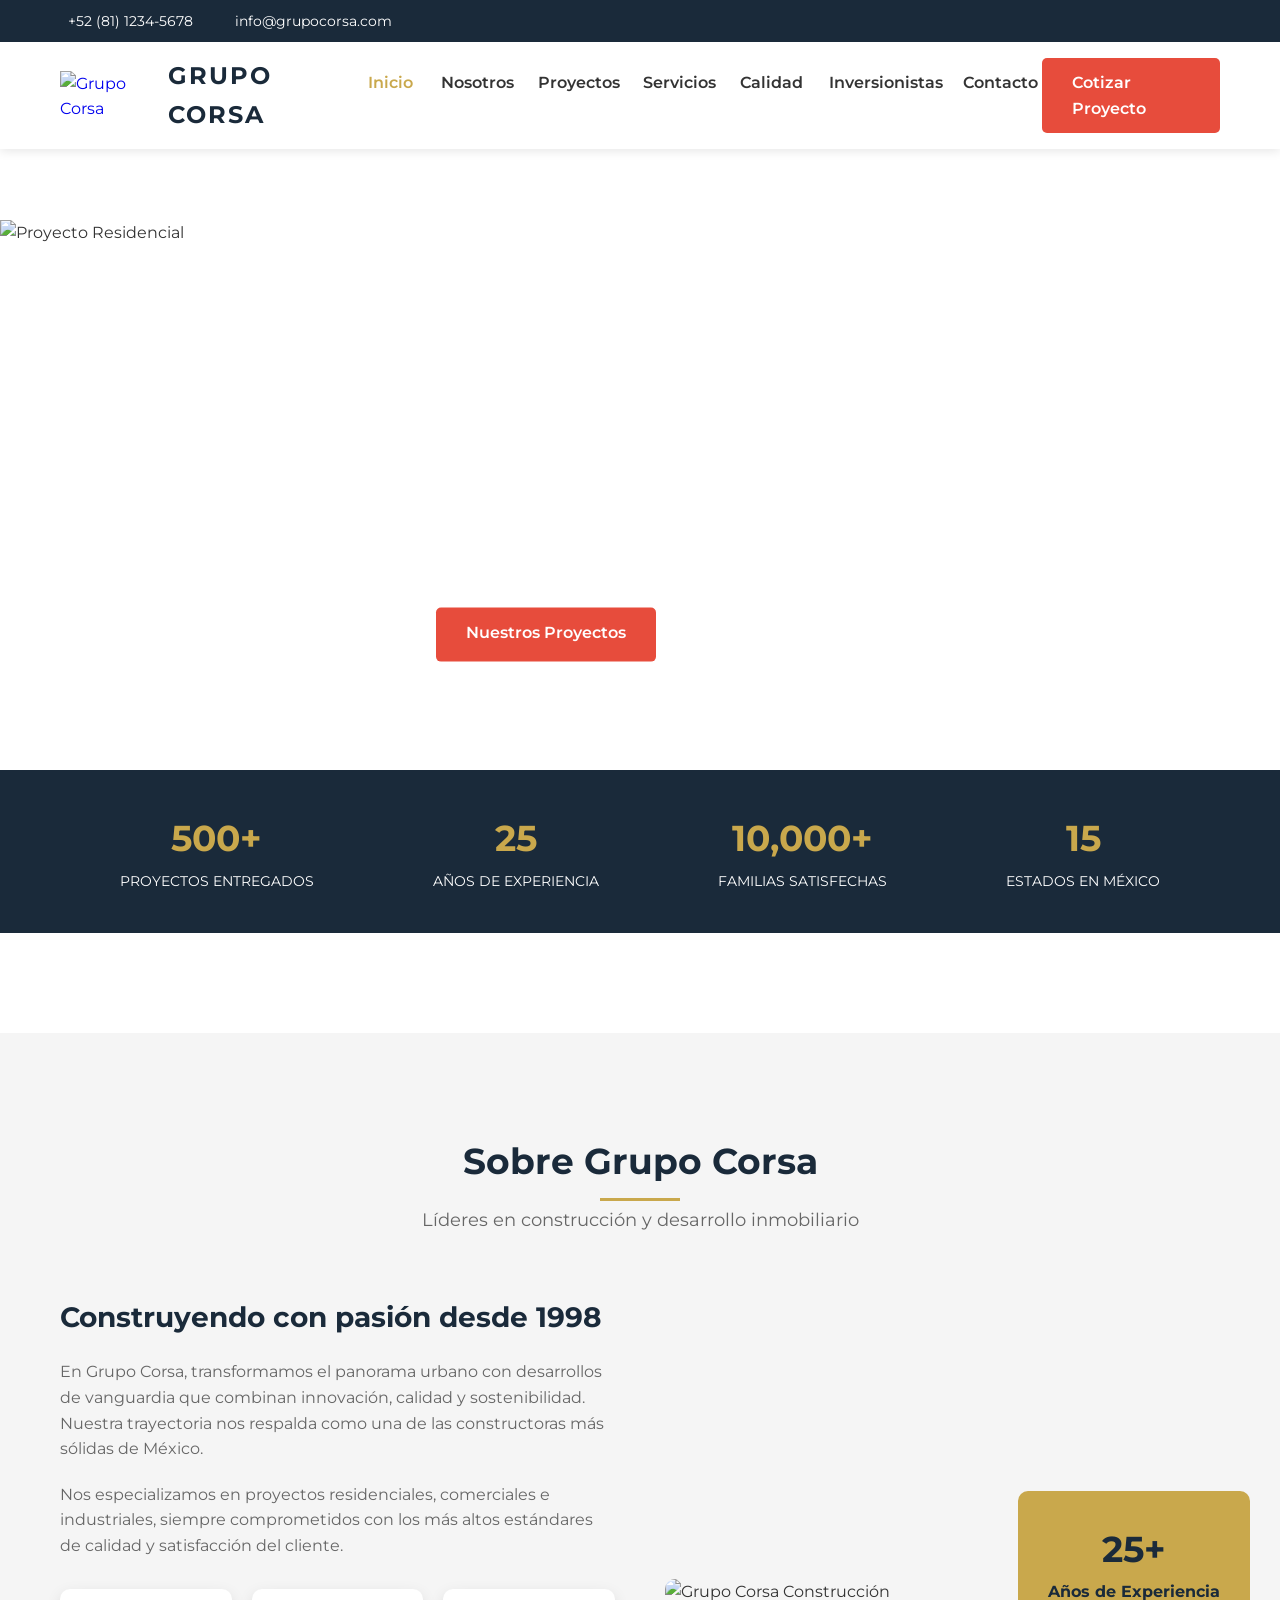
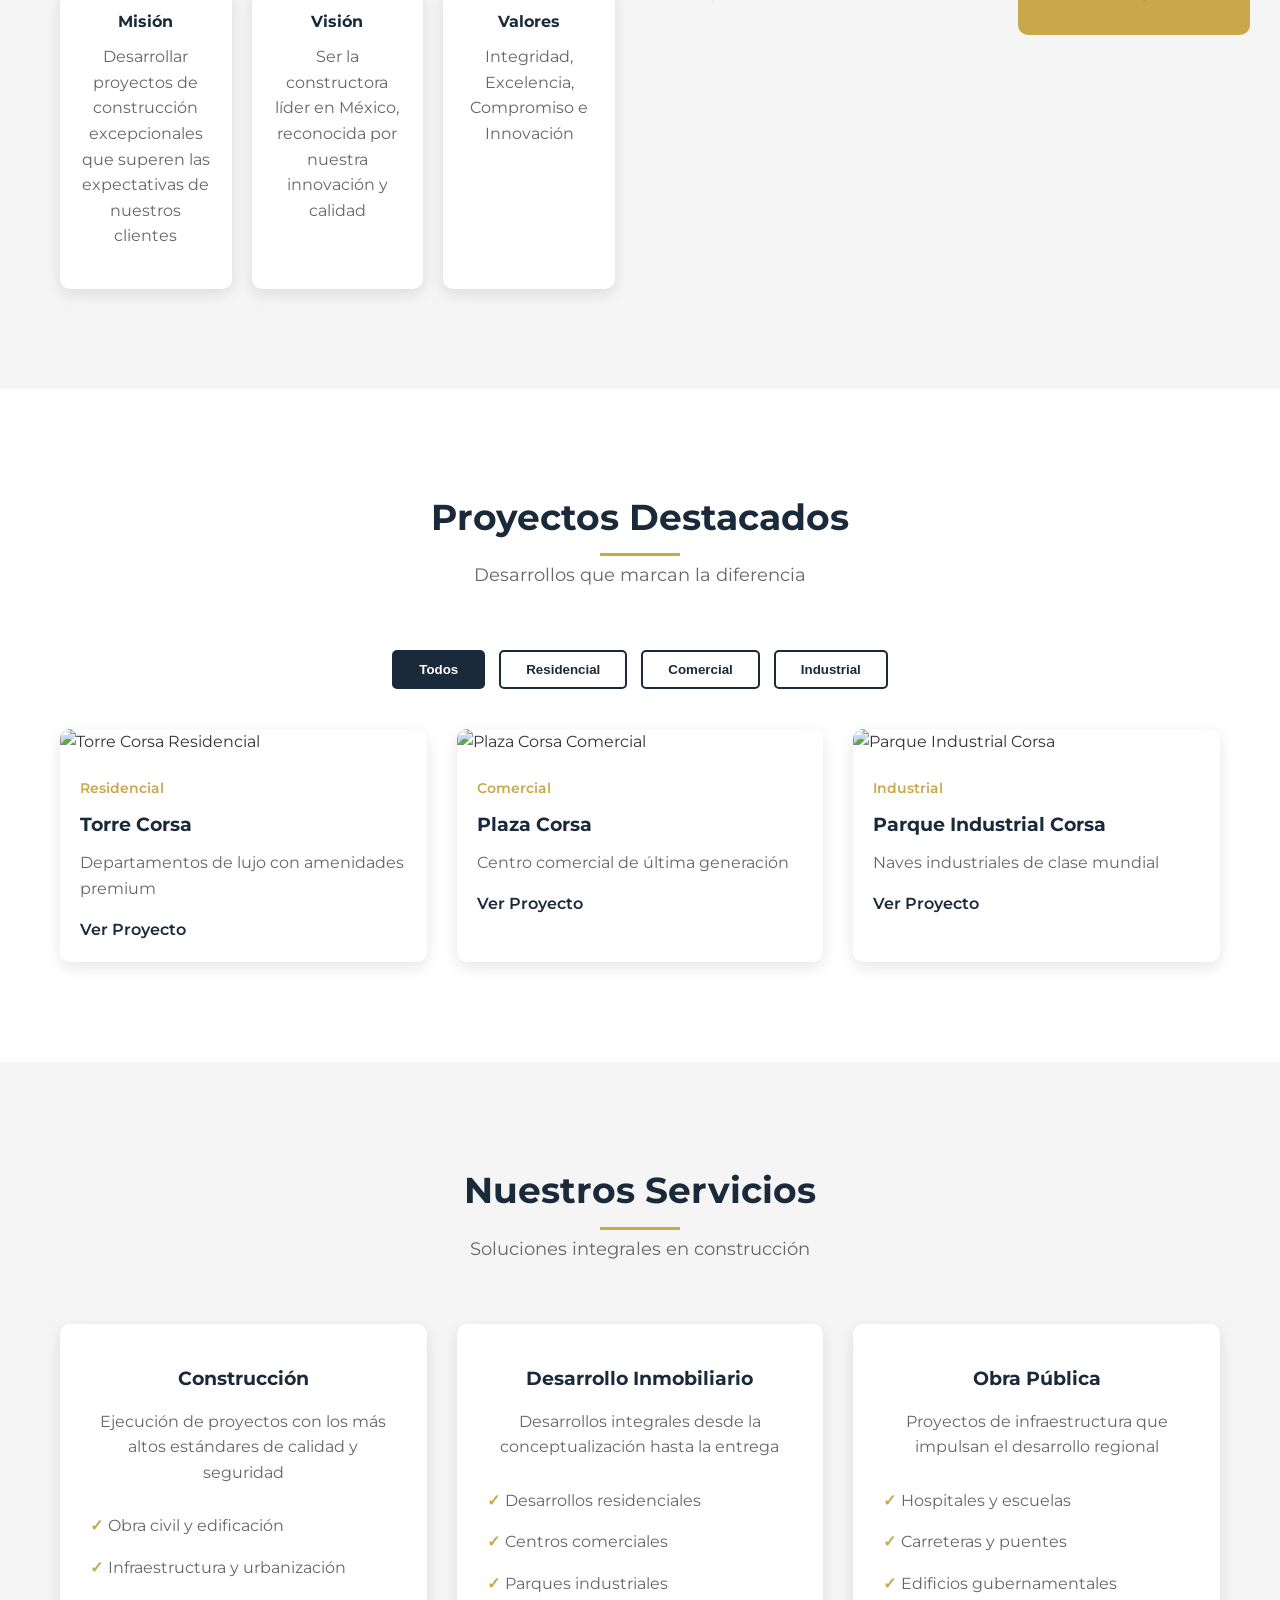
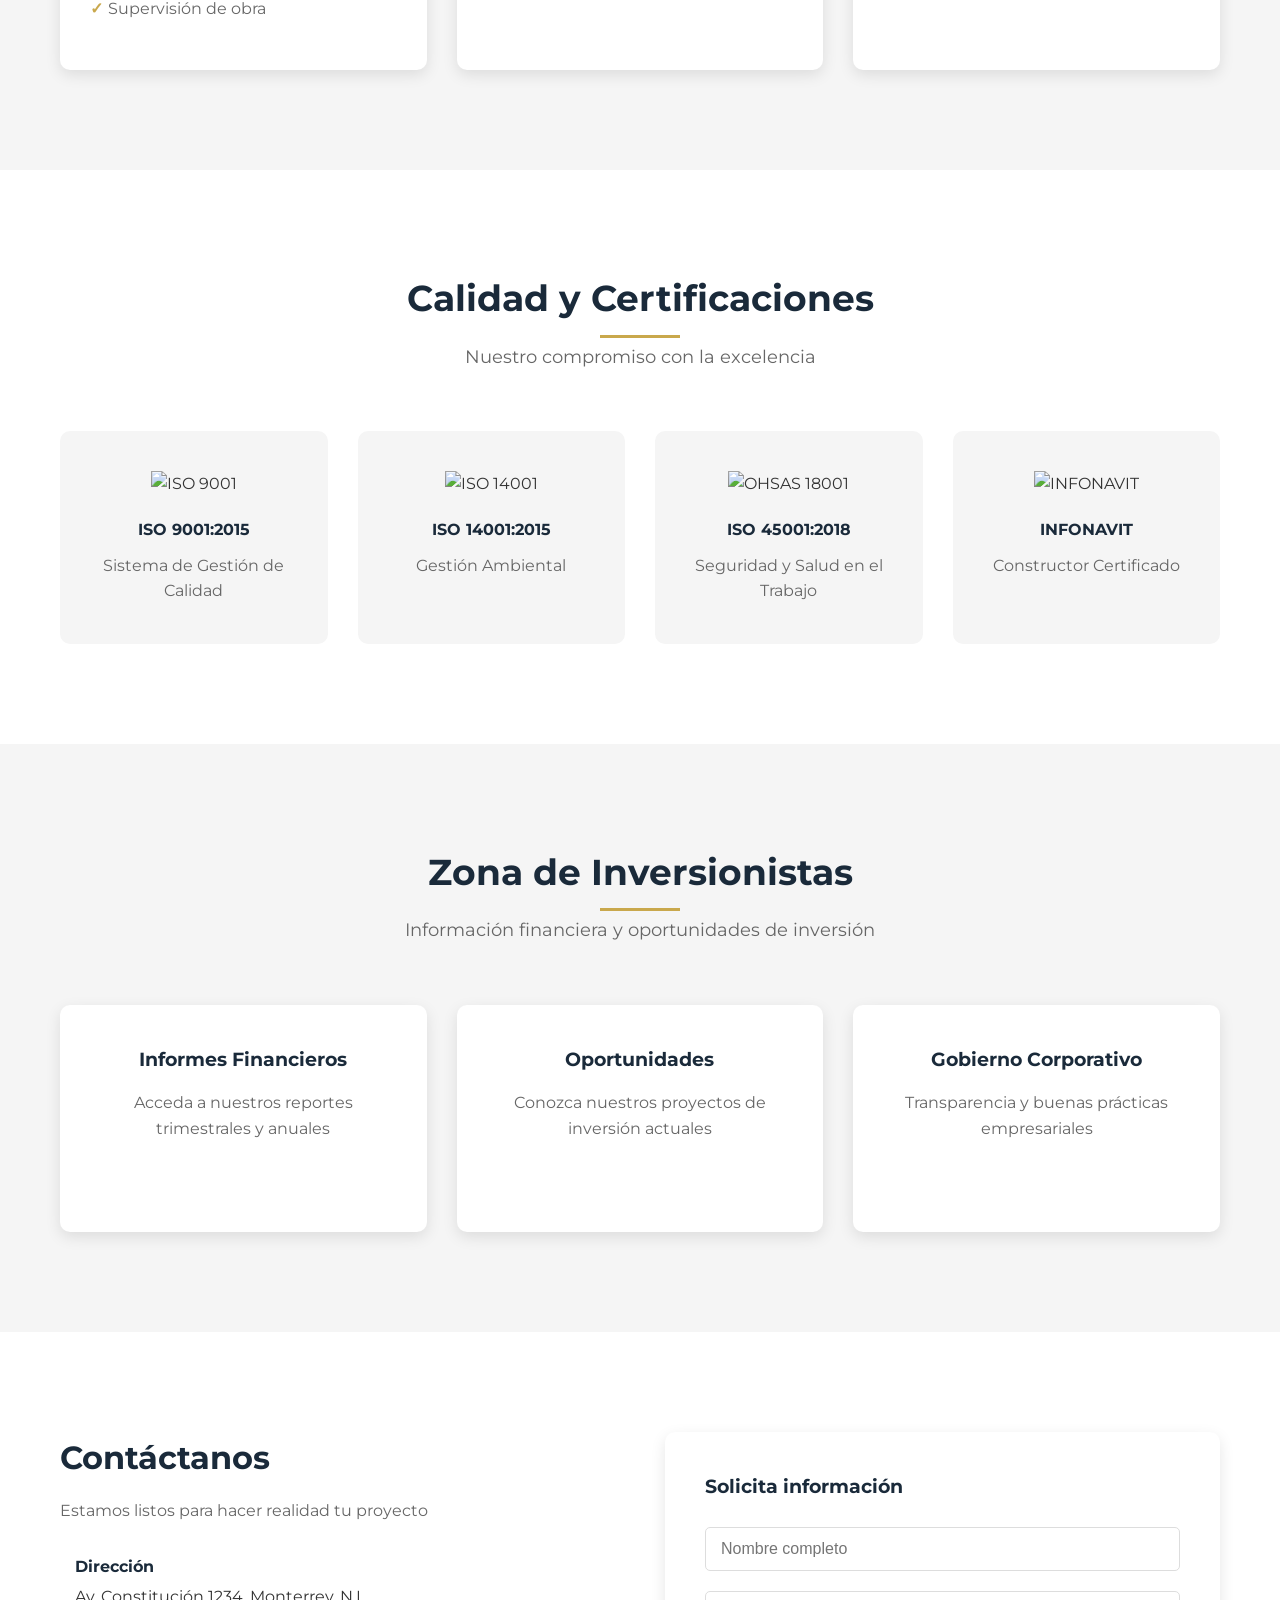
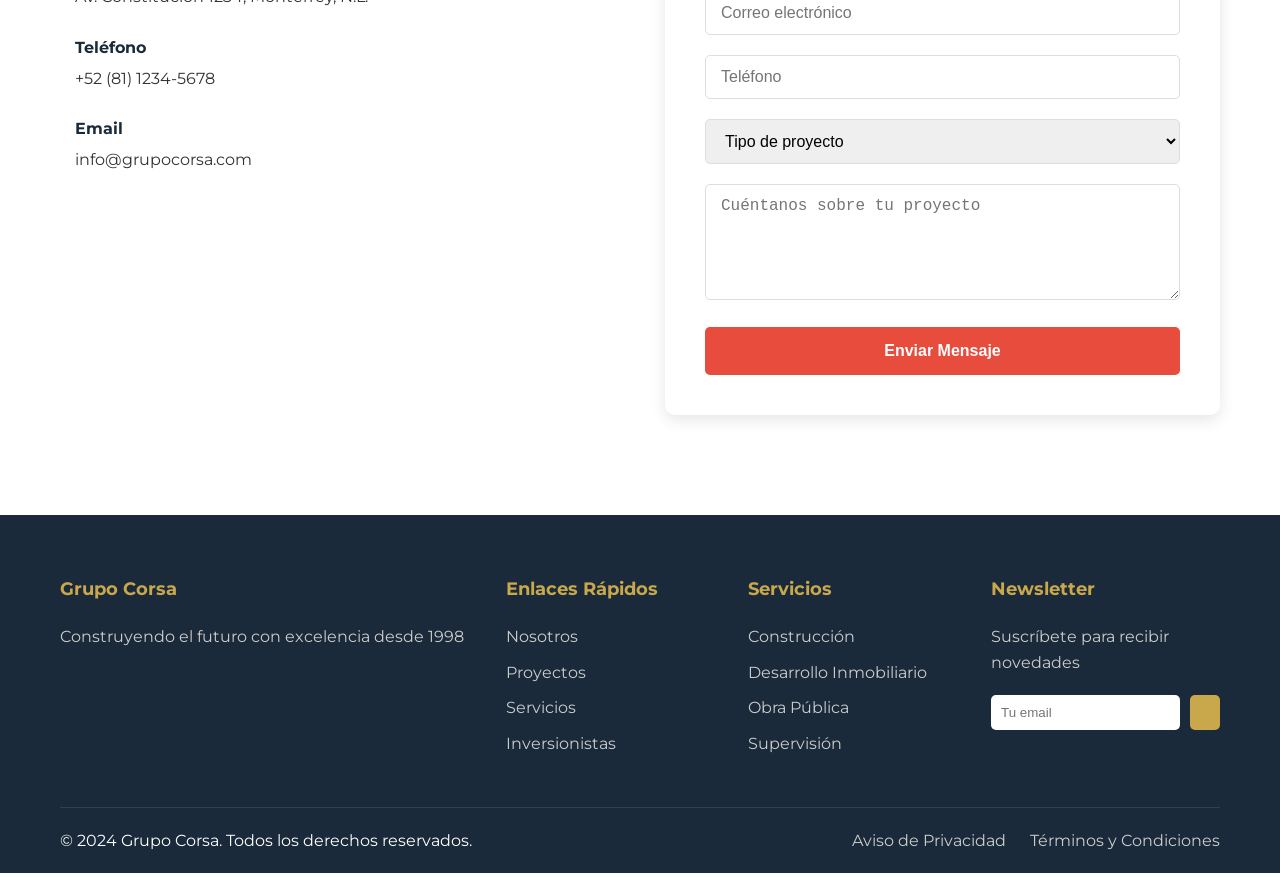
==== corsa/index.html @ ece201f6 "Update index.html" ====
<!DOCTYPE html>
<html lang="es">
<head>
    <meta charset="UTF-8">
    <meta name="viewport" content="width=device-width, initial-scale=1.0">
    <meta name="description" content="Grupo Corsa - Empresa constructora líder en México con más de 25 años de experiencia en desarrollos residenciales, comerciales e industriales">
    <title>Grupo Corsa | Constructora Líder en México</title>
    <link rel="stylesheet" href="style.css">
    <link rel="preconnect" href="https://fonts.googleapis.com">
    <link href="https://fonts.googleapis.com/css2?family=Montserrat:wght@300;400;600;700&display=swap" rel="stylesheet">
    <script src="https://kit.fontawesome.com/a076d05399.js" crossorigin="anonymous"></script>
</head>
<body>
    <!-- Header -->
    <header class="header">
        <div class="top-bar">
            <div class="container">
                <div class="contact-info">
                    <span><i class="fas fa-phone"></i> +52 (81) 1234-5678</span>
                    <span><i class="fas fa-envelope"></i> info@grupocorsa.com</span>
                </div>
                <div class="social-links">
                    <a href="#"><i class="fab fa-facebook"></i></a>
                    <a href="#"><i class="fab fa-linkedin"></i></a>
                    <a href="#"><i class="fab fa-instagram"></i></a>
                </div>
            </div>
        </div>
        <nav class="navbar">
            <div class="container">
                <a href="/" class="logo">
                    <img src="logo-grupo-corsa.svg" alt="Grupo Corsa">
                    <span class="logo-text">GRUPO CORSA</span>
                </a>
                <ul class="nav-menu">
                    <li><a href="#inicio" class="active">Inicio</a></li>
                    <li><a href="#nosotros">Nosotros</a></li>
                    <li><a href="#proyectos">Proyectos</a></li>
                    <li><a href="#servicios">Servicios</a></li>
                    <li><a href="#calidad">Calidad</a></li>
                    <li><a href="#inversionistas">Inversionistas</a></li>
                    <li><a href="#contacto">Contacto</a></li>
                </ul>
                <a href="#cotizar" class="btn-primary">Cotizar Proyecto</a>
            </div>
        </nav>
    </header>

    <!-- Hero Section -->
    <section id="inicio" class="hero">
        <div class="hero-slider">
            <div class="slide active">
                <img src="images/hero-1.jpg" alt="Proyecto Residencial">
                <div class="hero-content container">
                    <h1>Construyendo el Futuro<br>con Excelencia</h1>
                    <p>Más de 25 años desarrollando proyectos que transforman ciudades</p>
                    <div class="hero-buttons">
                        <a href="#proyectos" class="btn-primary">Nuestros Proyectos</a>
                        <a href="#contacto" class="btn-secondary">Contáctanos</a>
                    </div>
                </div>
            </div>
        </div>
        <div class="hero-stats">
            <div class="container">
                <div class="stat-item">
                    <span class="stat-number">500+</span>
                    <span class="stat-label">Proyectos Entregados</span>
                </div>
                <div class="stat-item">
                    <span class="stat-number">25</span>
                    <span class="stat-label">Años de Experiencia</span>
                </div>
                <div class="stat-item">
                    <span class="stat-number">10,000+</span>
                    <span class="stat-label">Familias Satisfechas</span>
                </div>
                <div class="stat-item">
                    <span class="stat-number">15</span>
                    <span class="stat-label">Estados en México</span>
                </div>
            </div>
        </div>
    </section>

    <!-- Sobre Nosotros -->
    <section id="nosotros" class="about-us">
        <div class="container">
            <div class="section-header">
                <h2 class="section-title">Sobre Grupo Corsa</h2>
                <p class="section-subtitle">Líderes en construcción y desarrollo inmobiliario</p>
            </div>
            <div class="about-grid">
                <div class="about-content">
                    <h3>Construyendo con pasión desde 1998</h3>
                    <p>En Grupo Corsa, transformamos el panorama urbano con desarrollos de vanguardia que combinan innovación, calidad y sostenibilidad. Nuestra trayectoria nos respalda como una de las constructoras más sólidas de México.</p>
                    <p>Nos especializamos en proyectos residenciales, comerciales e industriales, siempre comprometidos con los más altos estándares de calidad y satisfacción del cliente.</p>
                    <div class="values-grid">
                        <div class="value-item">
                            <i class="fas fa-medal"></i>
                            <h4>Misión</h4>
                            <p>Desarrollar proyectos de construcción excepcionales que superen las expectativas de nuestros clientes</p>
                        </div>
                        <div class="value-item">
                            <i class="fas fa-eye"></i>
                            <h4>Visión</h4>
                            <p>Ser la constructora líder en México, reconocida por nuestra innovación y calidad</p>
                        </div>
                        <div class="value-item">
                            <i class="fas fa-heart"></i>
                            <h4>Valores</h4>
                            <p>Integridad, Excelencia, Compromiso e Innovación</p>
                        </div>
                    </div>
                </div>
                <div class="about-image">
                    <img src="images/about-corsa.jpg" alt="Grupo Corsa Construcción">
                    <div class="experience-badge">
                        <span>25+</span>
                        <span>Años de Experiencia</span>
                    </div>
                </div>
            </div>
        </div>
    </section>

    <!-- Proyectos Destacados -->
    <section id="proyectos" class="projects">
        <div class="container">
            <div class="section-header">
                <h2 class="section-title">Proyectos Destacados</h2>
                <p class="section-subtitle">Desarrollos que marcan la diferencia</p>
            </div>
            <div class="filter-buttons">
                <button class="filter-btn active" data-filter="all">Todos</button>
                <button class="filter-btn" data-filter="residencial">Residencial</button>
                <button class="filter-btn" data-filter="comercial">Comercial</button>
                <button class="filter-btn" data-filter="industrial">Industrial</button>
            </div>
            <div class="projects-grid">
                <div class="project-card" data-category="residencial">
                    <img src="images/project-1.jpg" alt="Torre Corsa Residencial">
                    <div class="project-info">
                        <span class="project-category">Residencial</span>
                        <h3>Torre Corsa</h3>
                        <p>Departamentos de lujo con amenidades premium</p>
                        <a href="#" class="btn-details">Ver Proyecto <i class="fas fa-arrow-right"></i></a>
                    </div>
                </div>
                <div class="project-card" data-category="comercial">
                    <img src="images/project-2.jpg" alt="Plaza Corsa Comercial">
                    <div class="project-info">
                        <span class="project-category">Comercial</span>
                        <h3>Plaza Corsa</h3>
                        <p>Centro comercial de última generación</p>
                        <a href="#" class="btn-details">Ver Proyecto <i class="fas fa-arrow-right"></i></a>
                    </div>
                </div>
                <div class="project-card" data-category="industrial">
                    <img src="images/project-3.jpg" alt="Parque Industrial Corsa">
                    <div class="project-info">
                        <span class="project-category">Industrial</span>
                        <h3>Parque Industrial Corsa</h3>
                        <p>Naves industriales de clase mundial</p>
                        <a href="#" class="btn-details">Ver Proyecto <i class="fas fa-arrow-right"></i></a>
                    </div>
                </div>
            </div>
        </div>
    </section>

    <!-- Servicios -->
    <section id="servicios" class="services">
        <div class="container">
            <div class="section-header">
                <h2 class="section-title">Nuestros Servicios</h2>
                <p class="section-subtitle">Soluciones integrales en construcción</p>
            </div>
            <div class="services-grid">
                <div class="service-card">
                    <i class="fas fa-building"></i>
                    <h3>Construcción</h3>
                    <p>Ejecución de proyectos con los más altos estándares de calidad y seguridad</p>
                    <ul>
                        <li>Obra civil y edificación</li>
                        <li>Infraestructura y urbanización</li>
                        <li>Supervisión de obra</li>
                    </ul>
                </div>
                <div class="service-card">
                    <i class="fas fa-home"></i>
                    <h3>Desarrollo Inmobiliario</h3>
                    <p>Desarrollos integrales desde la conceptualización hasta la entrega</p>
                    <ul>
                        <li>Desarrollos residenciales</li>
                        <li>Centros comerciales</li>
                        <li>Parques industriales</li>
                    </ul>
                </div>
                <div class="service-card">
                    <i class="fas fa-hard-hat"></i>
                    <h3>Obra Pública</h3>
                    <p>Proyectos de infraestructura que impulsan el desarrollo regional</p>
                    <ul>
                        <li>Hospitales y escuelas</li>
                        <li>Carreteras y puentes</li>
                        <li>Edificios gubernamentales</li>
                    </ul>
                </div>
            </div>
        </div>
    </section>

    <!-- Certificaciones -->
    <section id="calidad" class="quality">
        <div class="container">
            <div class="section-header">
                <h2 class="section-title">Calidad y Certificaciones</h2>
                <p class="section-subtitle">Nuestro compromiso con la excelencia</p>
            </div>
            <div class="certifications-grid">
                <div class="cert-item">
                    <img src="images/iso-9001.png" alt="ISO 9001">
                    <h4>ISO 9001:2015</h4>
                    <p>Sistema de Gestión de Calidad</p>
                </div>
                <div class="cert-item">
                    <img src="images/iso-14001.png" alt="ISO 14001">
                    <h4>ISO 14001:2015</h4>
                    <p>Gestión Ambiental</p>
                </div>
                <div class="cert-item">
                    <img src="images/ohsas.png" alt="OHSAS 18001">
                    <h4>ISO 45001:2018</h4>
                    <p>Seguridad y Salud en el Trabajo</p>
                </div>
                <div class="cert-item">
                    <img src="images/infonavit.png" alt="INFONAVIT">
                    <h4>INFONAVIT</h4>
                    <p>Constructor Certificado</p>
                </div>
            </div>
        </div>
    </section>

    <!-- Inversionistas -->
    <section id="inversionistas" class="investors">
        <div class="container">
            <div class="section-header">
                <h2 class="section-title">Zona de Inversionistas</h2>
                <p class="section-subtitle">Información financiera y oportunidades de inversión</p>
            </div>
            <div class="investors-grid">
                <div class="investor-card">
                    <i class="fas fa-chart-line"></i>
                    <h3>Informes Financieros</h3>
                    <p>Acceda a nuestros reportes trimestrales y anuales</p>
                    <a href="#" class="btn-secondary">Ver Informes</a>
                </div>
                <div class="investor-card">
                    <i class="fas fa-handshake"></i>
                    <h3>Oportunidades</h3>
                    <p>Conozca nuestros proyectos de inversión actuales</p>
                    <a href="#" class="btn-secondary">Explorar</a>
                </div>
                <div class="investor-card">
                    <i class="fas fa-file-pdf"></i>
                    <h3>Gobierno Corporativo</h3>
                    <p>Transparencia y buenas prácticas empresariales</p>
                    <a href="#" class="btn-secondary">Documentos</a>
                </div>
            </div>
        </div>
    </section>

    <!-- Contacto -->
    <section id="contacto" class="contact">
        <div class="container">
            <div class="contact-grid">
                <div class="contact-info">
                    <h2>Contáctanos</h2>
                    <p>Estamos listos para hacer realidad tu proyecto</p>
                    <div class="info-item">
                        <i class="fas fa-map-marker-alt"></i>
                        <div>
                            <h4>Dirección</h4>
                            <p>Av. Constitución 1234, Monterrey, N.L.</p>
                        </div>
                    </div>
                    <div class="info-item">
                        <i class="fas fa-phone"></i>
                        <div>
                            <h4>Teléfono</h4>
                            <p>+52 (81) 1234-5678</p>
                        </div>
                    </div>
                    <div class="info-item">
                        <i class="fas fa-envelope"></i>
                        <div>
                            <h4>Email</h4>
                            <p>info@grupocorsa.com</p>
                        </div>
                    </div>
                </div>
                <form class="contact-form">
                    <h3>Solicita información</h3>
                    <div class="form-group">
                        <input type="text" placeholder="Nombre completo" required>
                    </div>
                    <div class="form-group">
                        <input type="email" placeholder="Correo electrónico" required>
                    </div>
                    <div class="form-group">
                        <input type="tel" placeholder="Teléfono">
                    </div>
                    <div class="form-group">
                        <select>
                            <option value="">Tipo de proyecto</option>
                            <option value="residencial">Residencial</option>
                            <option value="comercial">Comercial</option>
                            <option value="industrial">Industrial</option>
                            <option value="otro">Otro</option>
                        </select>
                    </div>
                    <div class="form-group">
                        <textarea placeholder="Cuéntanos sobre tu proyecto" rows="5"></textarea>
                    </div>
                    <button type="submit" class="btn-primary">Enviar Mensaje</button>
                </form>
            </div>
        </div>
    </section>

    <!-- Footer -->
    <footer class="footer">
        <div class="container">
            <div class="footer-grid">
                <div class="footer-col">
                    <h4>Grupo Corsa</h4>
                    <p>Construyendo el futuro con excelencia desde 1998</p>
                    <div class="social-links">
                        <a href="#"><i class="fab fa-facebook"></i></a>
                        <a href="#"><i class="fab fa-linkedin"></i></a>
                        <a href="#"><i class="fab fa-instagram"></i></a>
                        <a href="#"><i class="fab fa-youtube"></i></a>
                    </div>
                </div>
                <div class="footer-col">
                    <h4>Enlaces Rápidos</h4>
                    <ul>
                        <li><a href="#nosotros">Nosotros</a></li>
                        <li><a href="#proyectos">Proyectos</a></li>
                        <li><a href="#servicios">Servicios</a></li>
                        <li><a href="#inversionistas">Inversionistas</a></li>
                    </ul>
                </div>
                <div class="footer-col">
                    <h4>Servicios</h4>
                    <ul>
                        <li><a href="#">Construcción</a></li>
                        <li><a href="#">Desarrollo Inmobiliario</a></li>
                        <li><a href="#">Obra Pública</a></li>
                        <li><a href="#">Supervisión</a></li>
                    </ul>
                </div>
                <div class="footer-col">
                    <h4>Newsletter</h4>
                    <p>Suscríbete para recibir novedades</p>
                    <form class="newsletter-form">
                        <input type="email" placeholder="Tu email">
                        <button type="submit"><i class="fas fa-paper-plane"></i></button>
                    </form>
                </div>
            </div>
            <div class="footer-bottom">
                <p>&copy; 2024 Grupo Corsa. Todos los derechos reservados.</p>
                <div class="footer-links">
                    <a href="#">Aviso de Privacidad</a>
                    <a href="#">Términos y Condiciones</a>
                </div>
            </div>
        </div>
    </footer>

    <script src="script.js"></script>
</body>
</html>
---- corsa/style.css ----
/* ===========================================
   GRUPO CORSA - ESTILOS PRINCIPALES
   =========================================== */

:root {
    --primary-color: #1a2a3a;      /* Azul oscuro corporativo */
    --secondary-color: #c9a84c;    /* Dorado elegante */
    --accent-color: #e74c3c;       /* Rojo para CTAs */
    --text-color: #333333;
    --light-gray: #f5f5f5;
    --white: #ffffff;
    --dark-overlay: rgba(26, 42, 58, 0.8);
}

* {
    margin: 0;
    padding: 0;
    box-sizing: border-box;
}

body {
    font-family: 'Montserrat', sans-serif;
    line-height: 1.6;
    color: var(--text-color);
}

.container {
    max-width: 1200px;
    margin: 0 auto;
    padding: 0 20px;
}

/* ===========================================
   HEADER
   =========================================== */

.header {
    background: var(--white);
    box-shadow: 0 2px 10px rgba(0,0,0,0.1);
    position: fixed;
    width: 100%;
    top: 0;
    z-index: 1000;
}

.top-bar {
    background: var(--primary-color);
    color: var(--white);
    padding: 10px 0;
    font-size: 14px;
}

.top-bar .container {
    display: flex;
    justify-content: space-between;
    align-items: center;
}

.contact-info span {
    margin-right: 30px;
}

.contact-info i {
    margin-right: 8px;
    color: var(--secondary-color);
}

.social-links a {
    color: var(--white);
    margin-left: 15px;
    transition: color 0.3s;
}

.social-links a:hover {
    color: var(--secondary-color);
}

.navbar {
    padding: 15px 0;
}

.navbar .container {
    display: flex;
    justify-content: space-between;
    align-items: center;
}

.logo {
    display: flex;
    align-items: center;
    text-decoration: none;
}

.logo img {
    height: 50px;
    margin-right: 10px;
}

.logo-text {
    font-size: 24px;
    font-weight: 700;
    color: var(--primary-color);
    letter-spacing: 2px;
}

.nav-menu {
    display: flex;
    list-style: none;
}

.nav-menu li a {
    text-decoration: none;
    color: var(--text-color);
    padding: 10px 20px;
    font-weight: 600;
    transition: color 0.3s;
    position: relative;
}

.nav-menu li a:hover,
.nav-menu li a.active {
    color: var(--secondary-color);
}

.nav-menu li a::after {
    content: '';
    position: absolute;
    bottom: 0;
    left: 20px;
    width: 0;
    height: 2px;
    background: var(--secondary-color);
    transition: width 0.3s;
}

.nav-menu li a:hover::after {
    width: calc(100% - 40px);
}

.btn-primary {
    background: var(--accent-color);
    color: var(--white);
    padding: 12px 30px;
    text-decoration: none;
    border-radius: 5px;
    font-weight: 600;
    transition: background 0.3s;
    display: inline-block;
}

.btn-primary:hover {
    background: #c0392b;
}

/* ===========================================
   HERO SECTION
   =========================================== */

.hero {
    margin-top: 120px;
    position: relative;
}

.hero-slider {
    height: 600px;
    position: relative;
    overflow: hidden;
}

.hero-slider .slide {
    position: absolute;
    top: 0;
    left: 0;
    width: 100%;
    height: 100%;
    opacity: 0;
    transition: opacity 1s;
}

.hero-slider .slide.active {
    opacity: 1;
}

.hero-slider .slide img {
    width: 100%;
    height: 100%;
    object-fit: cover;
}

.hero-content {
    position: absolute;
    top: 50%;
    left: 50%;
    transform: translate(-50%, -50%);
    text-align: center;
    color: var(--white);
    z-index: 10;
}

.hero-content h1 {
    font-size: 48px;
    font-weight: 700;
    margin-bottom: 20px;
    line-height: 1.2;
}

.hero-content p {
    font-size: 20px;
    margin-bottom: 30px;
}

.hero-buttons {
    display: flex;
    gap: 20px;
    justify-content: center;
}

.btn-secondary {
    background: transparent;
    color: var(--white);
    padding: 12px 30px;
    text-decoration: none;
    border: 2px solid var(--white);
    border-radius: 5px;
    font-weight: 600;
    transition: all 0.3s;
}

.btn-secondary:hover {
    background: var(--white);
    color: var(--primary-color);
}

.hero-stats {
    background: var(--primary-color);
    padding: 40px 0;
    position: relative;
    margin-top: -50px;
    z-index: 10;
}

.hero-stats .container {
    display: flex;
    justify-content: space-around;
    align-items: center;
}

.stat-item {
    text-align: center;
    color: var(--white);
}

.stat-number {
    display: block;
    font-size: 36px;
    font-weight: 700;
    color: var(--secondary-color);
}

.stat-label {
    font-size: 14px;
    text-transform: uppercase;
}

/* ===========================================
   SECCIONES GENERALES
   =========================================== */

section {
    padding: 100px 0;
}

.section-header {
    text-align: center;
    margin-bottom: 60px;
}

.section-title {
    font-size: 36px;
    font-weight: 700;
    color: var(--primary-color);
    margin-bottom: 15px;
    position: relative;
    display: inline-block;
}

.section-title::after {
    content: '';
    position: absolute;
    bottom: -10px;
    left: 50%;
    transform: translateX(-50%);
    width: 80px;
    height: 3px;
    background: var(--secondary-color);
}

.section-subtitle {
    font-size: 18px;
    color: #666;
}

/* ===========================================
   ABOUT US
   =========================================== */

.about-us {
    background: var(--light-gray);
}

.about-grid {
    display: grid;
    grid-template-columns: 1fr 1fr;
    gap: 50px;
    align-items: center;
}

.about-content h3 {
    font-size: 28px;
    margin-bottom: 20px;
    color: var(--primary-color);
}

.about-content p {
    margin-bottom: 20px;
    color: #666;
}

.values-grid {
    display: grid;
    grid-template-columns: repeat(3, 1fr);
    gap: 20px;
    margin-top: 30px;
}

.value-item {
    text-align: center;
    padding: 20px;
    background: var(--white);
    border-radius: 10px;
    box-shadow: 0 5px 15px rgba(0,0,0,0.1);
    transition: transform 0.3s;
}

.value-item:hover {
    transform: translateY(-10px);
}

.value-item i {
    font-size: 40px;
    color: var(--secondary-color);
    margin-bottom: 15px;
}

.value-item h4 {
    margin-bottom: 10px;
    color: var(--primary-color);
}

.about-image {
    position: relative;
}

.about-image img {
    width: 100%;
    border-radius: 10px;
}

.experience-badge {
    position: absolute;
    bottom: -30px;
    right: -30px;
    background: var(--secondary-color);
    color: var(--primary-color);
    padding: 30px;
    border-radius: 10px;
    text-align: center;
    font-weight: 700;
}

.experience-badge span:first-child {
    display: block;
    font-size: 36px;
}

/* ===========================================
   PROYECTOS
   =========================================== */

.filter-buttons {
    text-align: center;
    margin-bottom: 40px;
}

.filter-btn {
    background: transparent;
    border: 2px solid var(--primary-color);
    color: var(--primary-color);
    padding: 10px 25px;
    margin: 0 5px;
    cursor: pointer;
    border-radius: 5px;
    font-weight: 600;
    transition: all 0.3s;
}

.filter-btn.active,
.filter-btn:hover {
    background: var(--primary-color);
    color: var(--white);
}

.projects-grid {
    display: grid;
    grid-template-columns: repeat(3, 1fr);
    gap: 30px;
}

.project-card {
    position: relative;
    border-radius: 10px;
    overflow: hidden;
    box-shadow: 0 5px 15px rgba(0,0,0,0.1);
    transition: transform 0.3s;
}

.project-card:hover {
    transform: translateY(-10px);
}

.project-card img {
    width: 100%;
    height: 300px;
    object-fit: cover;
}

.project-info {
    padding: 20px;
    background: var(--white);
}

.project-category {
    color: var(--secondary-color);
    font-size: 14px;
    font-weight: 600;
}

.project-info h3 {
    margin: 10px 0;
    color: var(--primary-color);
}

.project-info p {
    color: #666;
    margin-bottom: 15px;
}

.btn-details {
    color: var(--primary-color);
    text-decoration: none;
    font-weight: 600;
    transition: color 0.3s;
}

.btn-details:hover {
    color: var(--secondary-color);
}

/* ===========================================
   SERVICIOS
   =========================================== */

.services {
    background: var(--light-gray);
}

.services-grid {
    display: grid;
    grid-template-columns: repeat(3, 1fr);
    gap: 30px;
}

.service-card {
    background: var(--white);
    padding: 40px 30px;
    border-radius: 10px;
    text-align: center;
    box-shadow: 0 5px 15px rgba(0,0,0,0.1);
    transition: transform 0.3s;
}

.service-card:hover {
    transform: translateY(-10px);
}

.service-card i {
    font-size: 50px;
    color: var(--secondary-color);
    margin-bottom: 20px;
}

.service-card h3 {
    margin-bottom: 15px;
    color: var(--primary-color);
}

.service-card p {
    color: #666;
    margin-bottom: 20px;
}

.service-card ul {
    list-style: none;
    text-align: left;
}

.service-card ul li {
    padding: 8px 0;
    color: #666;
}

.service-card ul li::before {
    content: '✓ ';
    color: var(--secondary-color);
    font-weight: 700;
}

/* ===========================================
   CALIDAD Y CERTIFICACIONES
   =========================================== */

.certifications-grid {
    display: grid;
    grid-template-columns: repeat(4, 1fr);
    gap: 30px;
}

.cert-item {
    text-align: center;
    padding: 40px 20px;
    background: var(--light-gray);
    border-radius: 10px;
    transition: transform 0.3s;
}

.cert-item:hover {
    transform: scale(1.05);
}

.cert-item img {
    width: 80px;
    margin-bottom: 20px;
}

.cert-item h4 {
    color: var(--primary-color);
    margin-bottom: 10px;
}

.cert-item p {
    color: #666;
}

/* ===========================================
   INVERSIONISTAS
   =========================================== */

.investors {
    background: var(--light-gray);
}

.investors-grid {
    display: grid;
    grid-template-columns: repeat(3, 1fr);
    gap: 30px;
}

.investor-card {
    background: var(--white);
    padding: 40px 30px;
    border-radius: 10px;
    text-align: center;
    box-shadow: 0 5px 15px rgba(0,0,0,0.1);
    transition: transform 0.3s;
}

.investor-card:hover {
    transform: translateY(-10px);
}

.investor-card i {
    font-size: 50px;
    color: var(--secondary-color);
    margin-bottom: 20px;
}

.investor-card h3 {
    margin-bottom: 15px;
    color: var(--primary-color);
}

.investor-card p {
    color: #666;
    margin-bottom: 25px;
}

/* ===========================================
   CONTACTO
   =========================================== */

.contact-grid {
    display: grid;
    grid-template-columns: 1fr 1fr;
    gap: 50px;
}

.contact-info h2 {
    font-size: 32px;
    margin-bottom: 15px;
    color: var(--primary-color);
}

.contact-info > p {
    color: #666;
    margin-bottom: 30px;
}

.info-item {
    display: flex;
    align-items: flex-start;
    margin-bottom: 25px;
}

.info-item i {
    font-size: 24px;
    color: var(--secondary-color);
    margin-right: 15px;
    margin-top: 5px;
}

.info-item h4 {
    margin-bottom: 5px;
    color: var(--primary-color);
}

.contact-form {
    background: var(--white);
    padding: 40px;
    border-radius: 10px;
    box-shadow: 0 5px 15px rgba(0,0,0,0.1);
}

.contact-form h3 {
    margin-bottom: 25px;
    color: var(--primary-color);
}

.form-group {
    margin-bottom: 20px;
}

.form-group input,
.form-group select,
.form-group textarea {
    width: 100%;
    padding: 12px 15px;
    border: 1px solid #ddd;
    border-radius: 5px;
    font-size: 16px;
    transition: border-color 0.3s;
}

.form-group input:focus,
.form-group select:focus,
.form-group textarea:focus {
    outline: none;
    border-color: var(--secondary-color);
}

.contact-form .btn-primary {
    width: 100%;
    padding: 15px;
    font-size: 16px;
    border: none;
    cursor: pointer;
}

/* ===========================================
   FOOTER
   =========================================== */

.footer {
    background: var(--primary-color);
    color: var(--white);
    padding: 60px 0 0;
}

.footer-grid {
    display: grid;
    grid-template-columns: 2fr 1fr 1fr 1fr;
    gap: 40px;
    margin-bottom: 40px;
}

.footer-col h4 {
    margin-bottom: 20px;
    font-size: 18px;
    color: var(--secondary-color);
}

.footer-col p {
    color: #ccc;
    margin-bottom: 20px;
}

.footer-col ul {
    list-style: none;
}

.footer-col ul li {
    margin-bottom: 10px;
}

.footer-col ul li a {
    color: #ccc;
    text-decoration: none;
    transition: color 0.3s;
}

.footer-col ul li a:hover {
    color: var(--secondary-color);
}

.newsletter-form {
    display: flex;
    gap: 10px;
}

.newsletter-form input {
    flex: 1;
    padding: 10px;
    border: none;
    border-radius: 5px;
}

.newsletter-form button {
    padding: 10px 15px;
    background: var(--secondary-color);
    color: var(--primary-color);
    border: none;
    border-radius: 5px;
    cursor: pointer;
    transition: background 0.3s;
}

.newsletter-form button:hover {
    background: #b8943a;
}

.footer-bottom {
    border-top: 1px solid rgba(255,255,255,0.1);
    padding: 20px 0;
    display: flex;
    justify-content: space-between;
    align-items: center;
}

.footer-links a {
    color: #ccc;
    text-decoration: none;
    margin-left: 20px;
    transition: color 0.3s;
}

.footer-links a:hover {
    color: var(--secondary-color);
}

/* ===========================================
   RESPONSIVE
   =========================================== */

@media (max-width: 768px) {
    .nav-menu {
        display: none; /* Aquí iría un menú hamburguesa */
    }
    
    .hero-content h1 {
        font-size: 32px;
    }
    
    .about-grid,
    .contact-grid,
    .footer-grid {
        grid-template-columns: 1fr;
    }
    
    .projects-grid,
    .services-grid,
    .investors-grid {
        grid-template-columns: 1fr;
    }
    
    .certifications-grid {
        grid-template-columns: repeat(2, 1fr);
    }
    
    .values-grid {
        grid-template-columns: 1fr;
    }
    
    .hero-stats .container {
        flex-wrap: wrap;
        gap: 20px;
    }
    
    section {
        padding: 60px 0;
    }
}
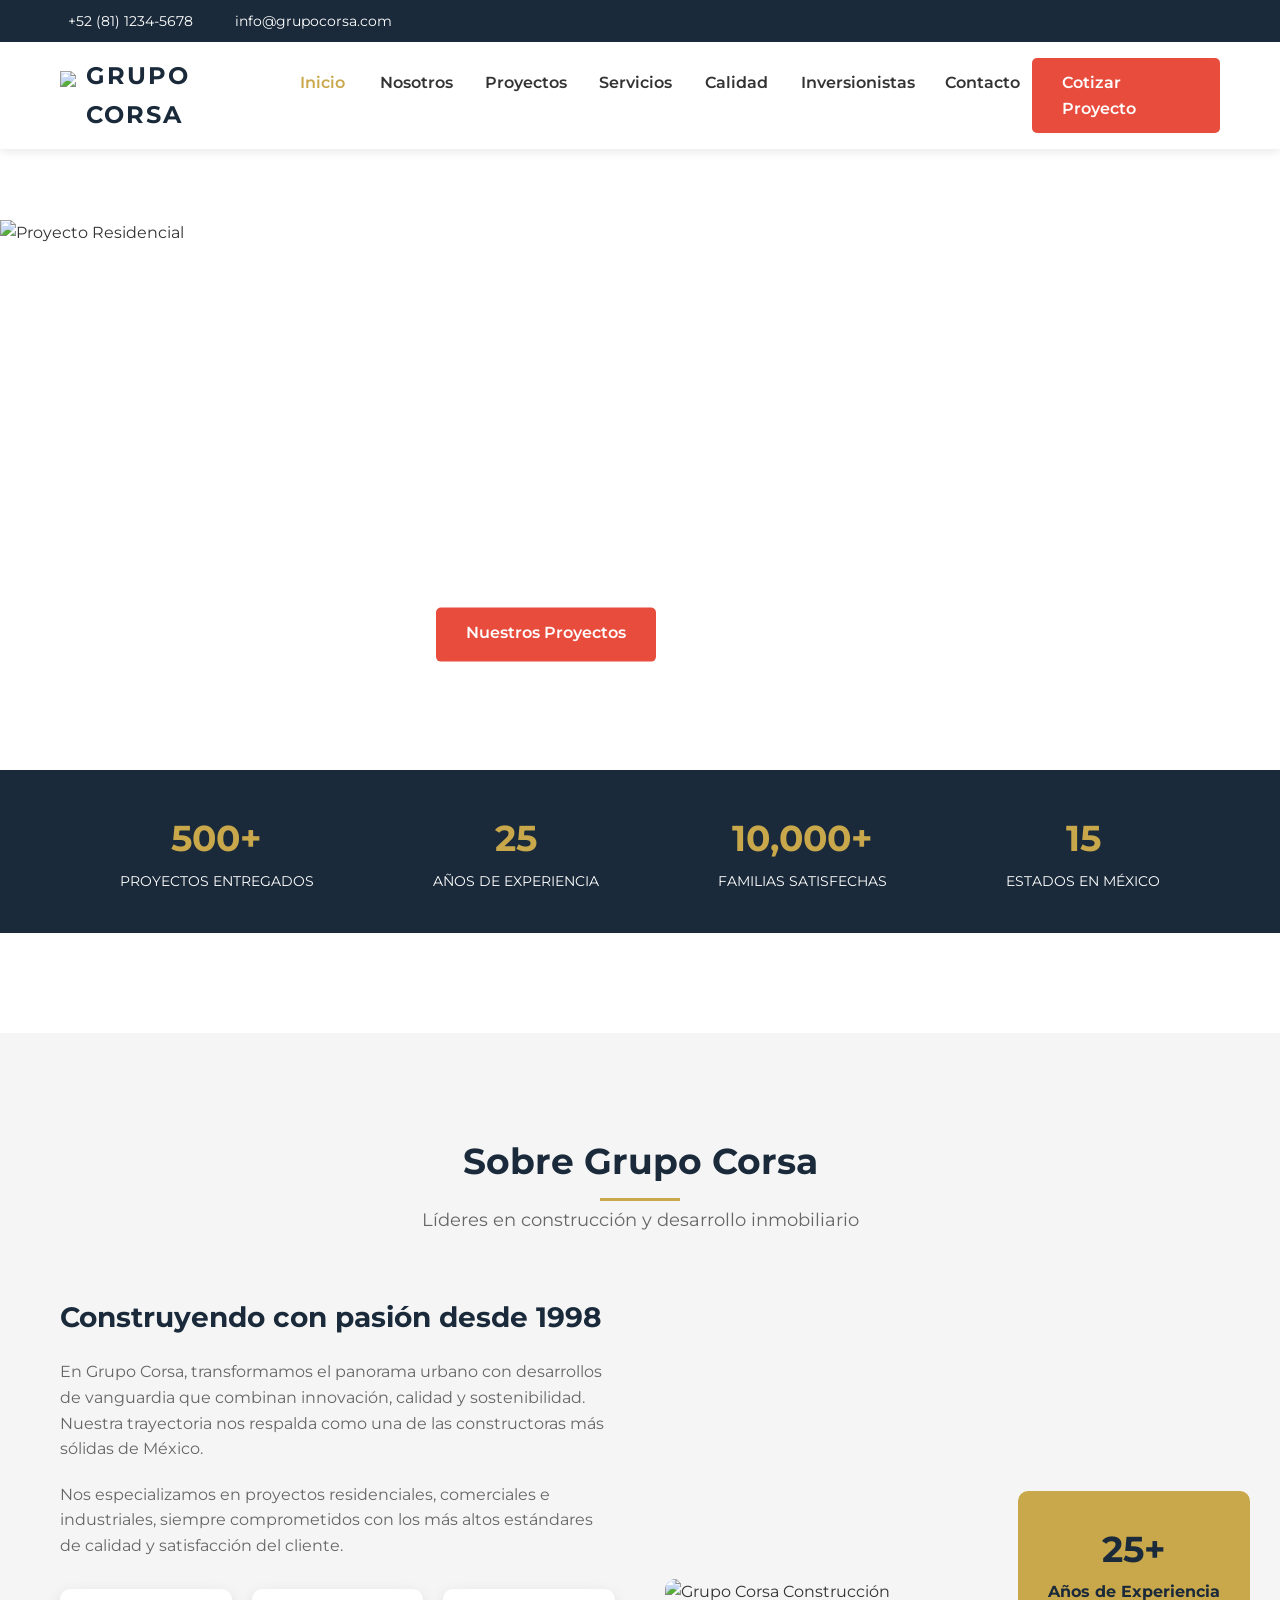
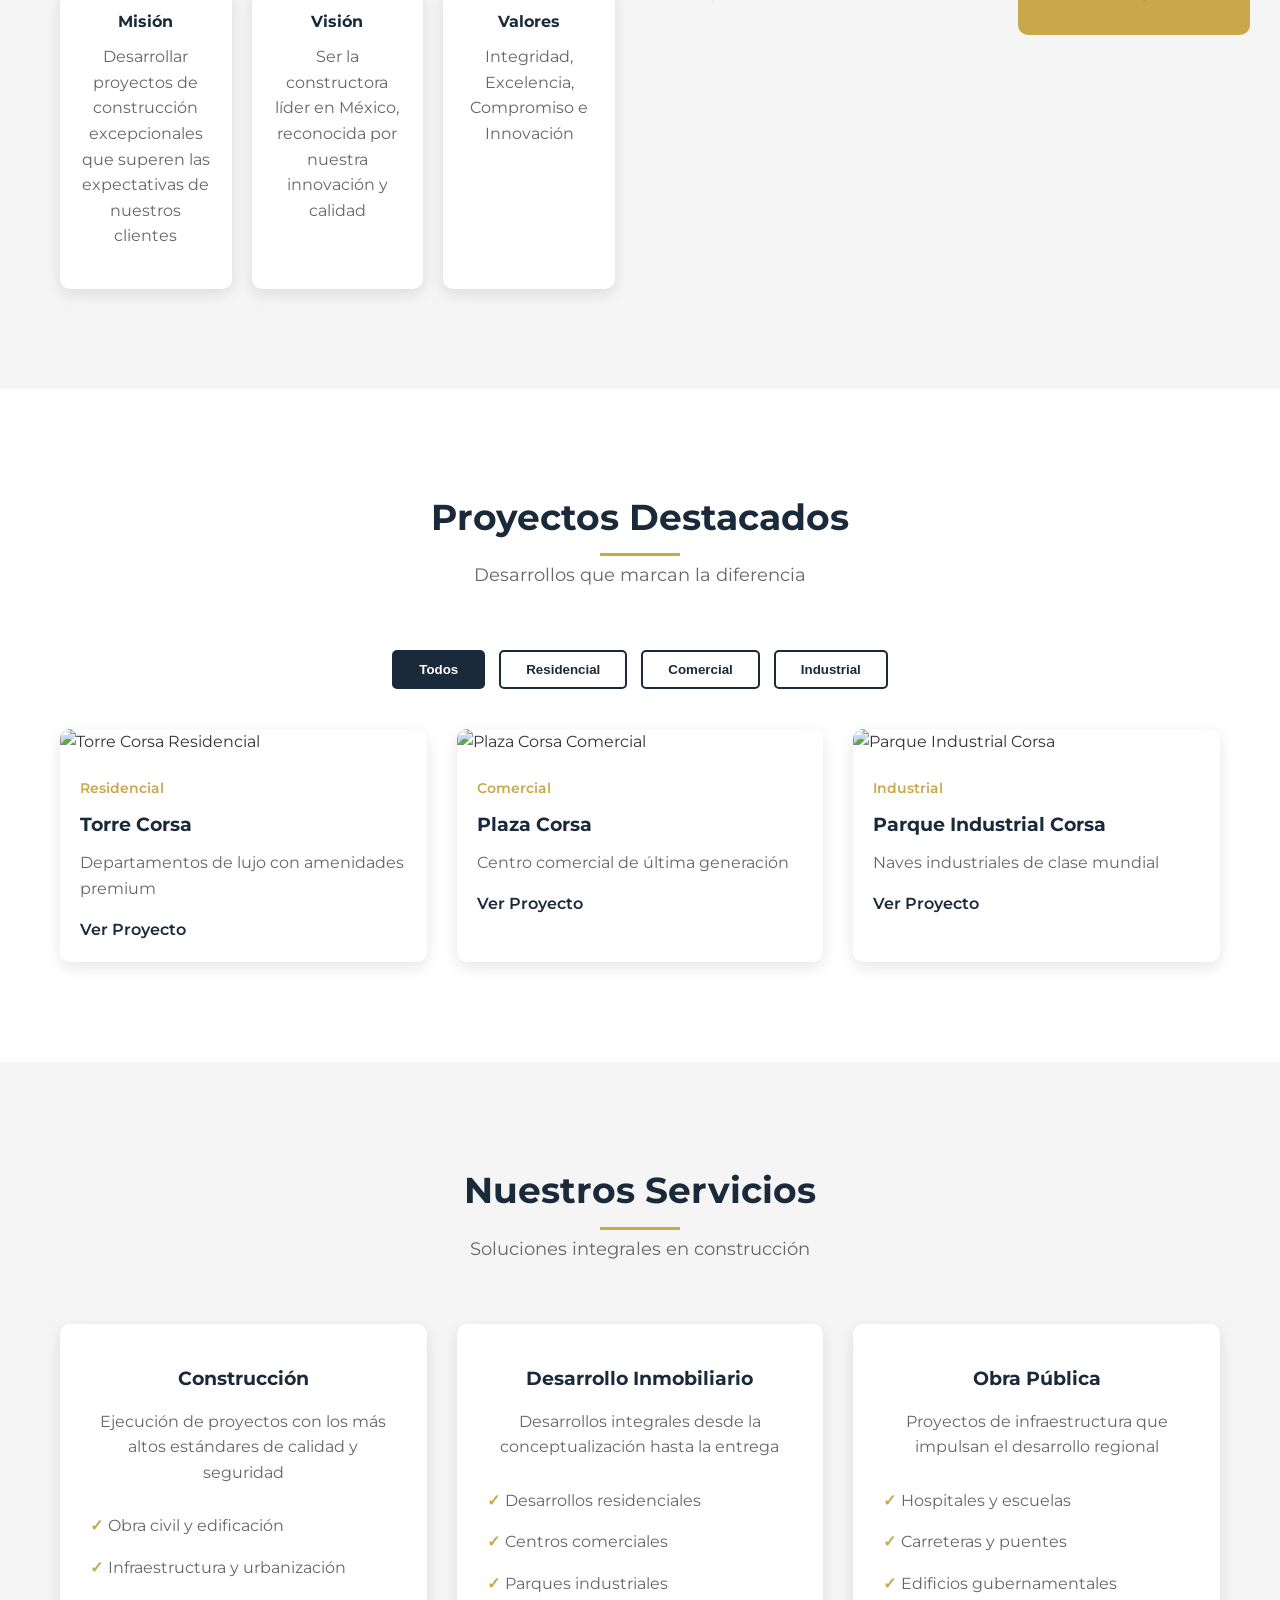
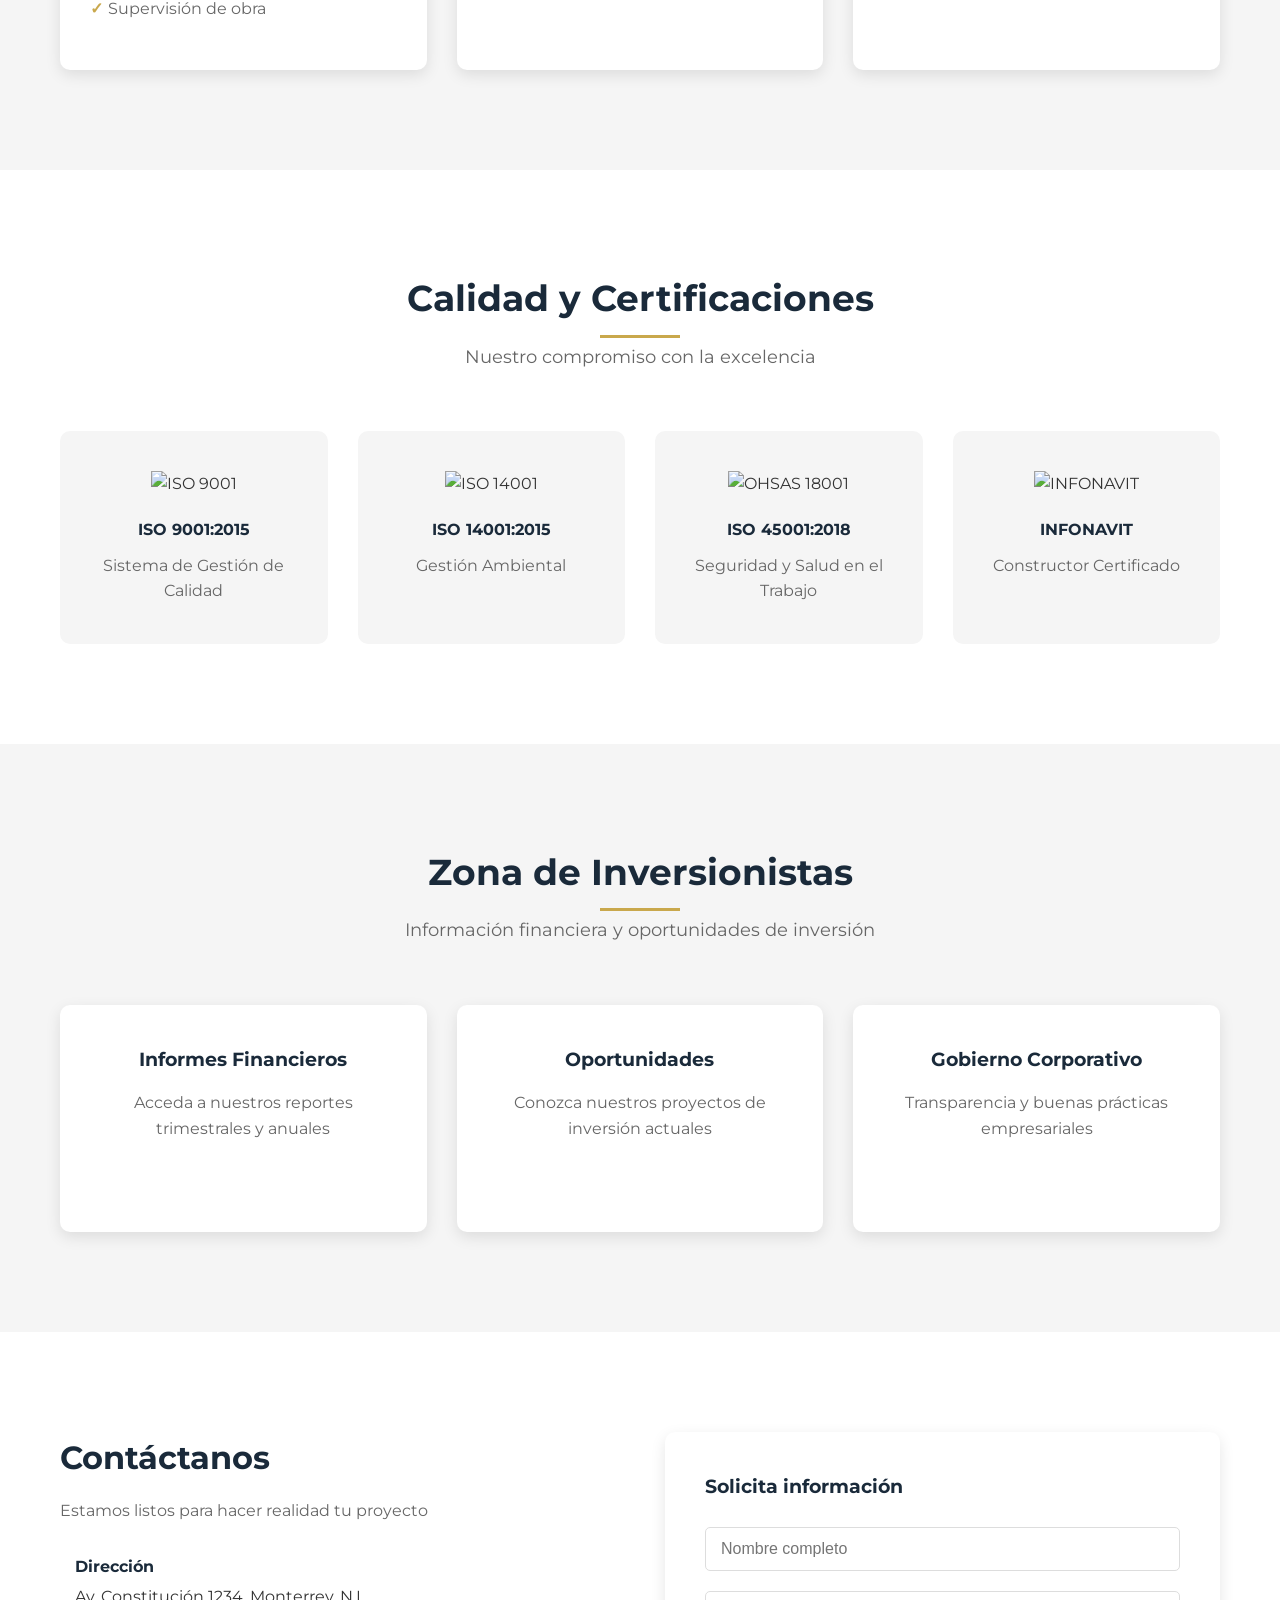
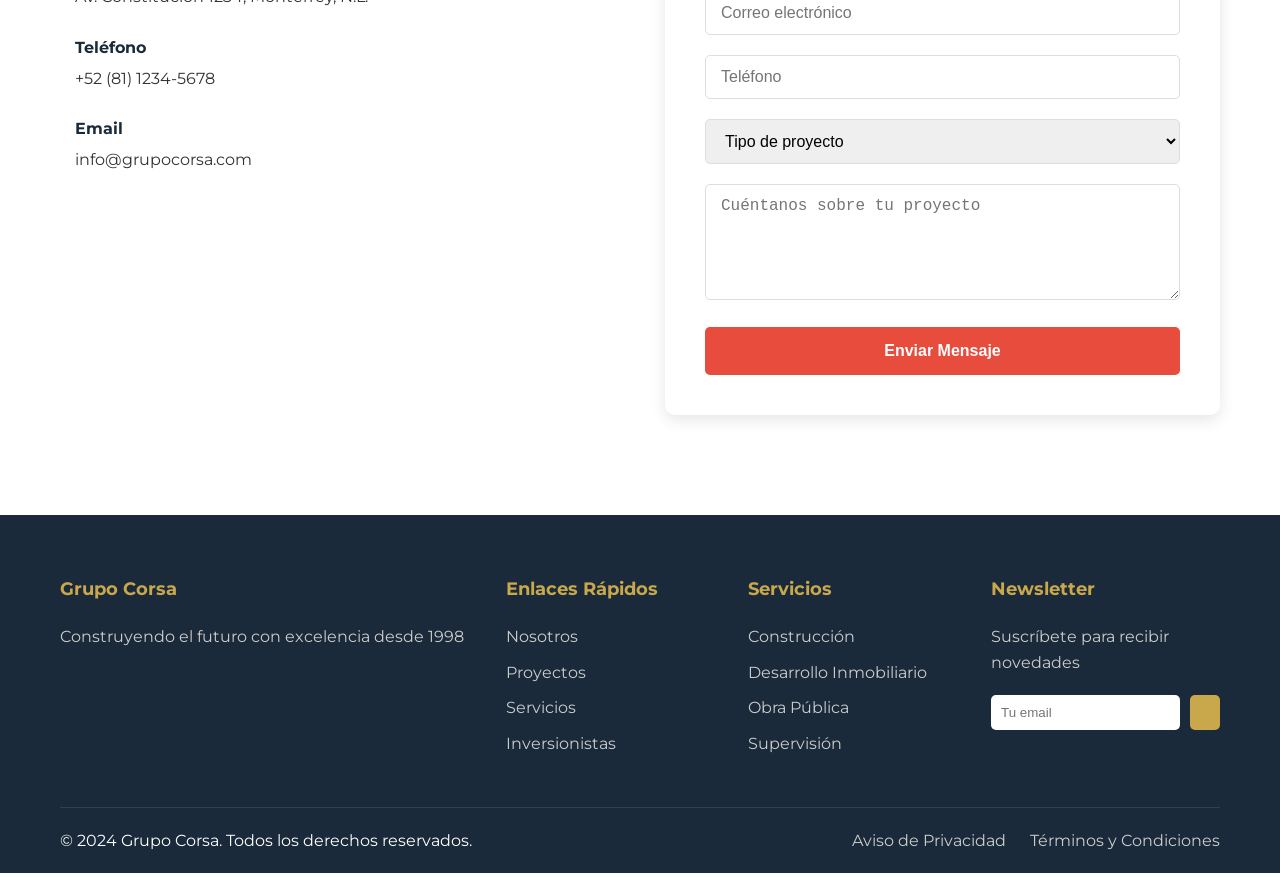
==== commit 1d1a8982: "Update index.html" ====
--- a/corsa/index.html
+++ b/corsa/index.html
@@ -30,7 +30,7 @@
         <nav class="navbar">
             <div class="container">
                 <a href="/" class="logo">
-                    <img src="logo-grupo-corsa.svg" alt="Grupo Corsa">
+                    <img src="https://scontent.fntr10-2.fna.fbcdn.net/v/t39.30808-6/398244484_724579049693357_1961835021339535432_n.jpg?_nc_cat=101&ccb=1-7&_nc_sid=1d70fc&_nc_eui2=AeFG6S_c-HG2d1hT60JBzQK-rmzPcnz6jSaubM9yfPqNJulI8ew71PbBxBaeR8HAK-gkvozBkaG700wfzEiesinV&_nc_ohc=gZmv04KJMREQ7kNvwHBf2eZ&_nc_oc=AdqCQhMTTFcoiPjxfRX-dvZwhfsM2bJOIXc04438_zVCVYpW3VrelN4eaQvO-MkH3JnSLPP9M3HdwW19KlTqCGMi&_nc_zt=23&_nc_ht=scontent.fntr10-2.fna&_nc_gid=mTeUphg21qSw_8GXbvdojA&_nc_ss=7b2a8&oh=00_Af0yIjYIs7MZsqVYbTZ-TUAsOu_3rUr7lpkoFAmjw_FzaA&oe=69F8695B alt="Grupo Corsa">
                     <span class="logo-text">GRUPO CORSA</span>
                 </a>
                 <ul class="nav-menu">
@@ -51,7 +51,7 @@
     <section id="inicio" class="hero">
         <div class="hero-slider">
             <div class="slide active">
-                <img src="images/hero-1.jpg" alt="Proyecto Residencial">
+                <img src="https://scontent.fntr10-1.fna.fbcdn.net/v/t39.30808-6/485802890_1052993086851950_3114644260220501565_n.jpg?_nc_cat=104&ccb=1-7&_nc_sid=b895b5&_nc_eui2=AeG2N5yRO_63Aao-FrMZXhhH71tGYoxkrxvvW0ZijGSvG9MQYab1FHUy0-arBAVgOw5X0vcvZ6qv8c1T_r6OHzfT&_nc_ohc=reqRlfdZe7kQ7kNvwEtw1Vz&_nc_oc=AdrcLkuq3rOVvriX-iZYqMrWVUj5_MOtpWHX-cDOqArhJ7JlhqFMhnbEXVRD4HEcNc-wVNi0El5TjLfJtlwJ-yf5&_nc_zt=23&_nc_ht=scontent.fntr10-1.fna&_nc_gid=rF2KgGJYaxK6o-y7qFJtnQ&_nc_ss=7b2a8&oh=00_Af1emsbKDztsENOYhZvxpSUCYUcG_5hPQMrW-2Qj2AVZcA&oe=69F87301" alt="Proyecto Residencial">
                 <div class="hero-content container">
                     <h1>Construyendo el Futuro<br>con Excelencia</h1>
                     <p>Más de 25 años desarrollando proyectos que transforman ciudades</p>
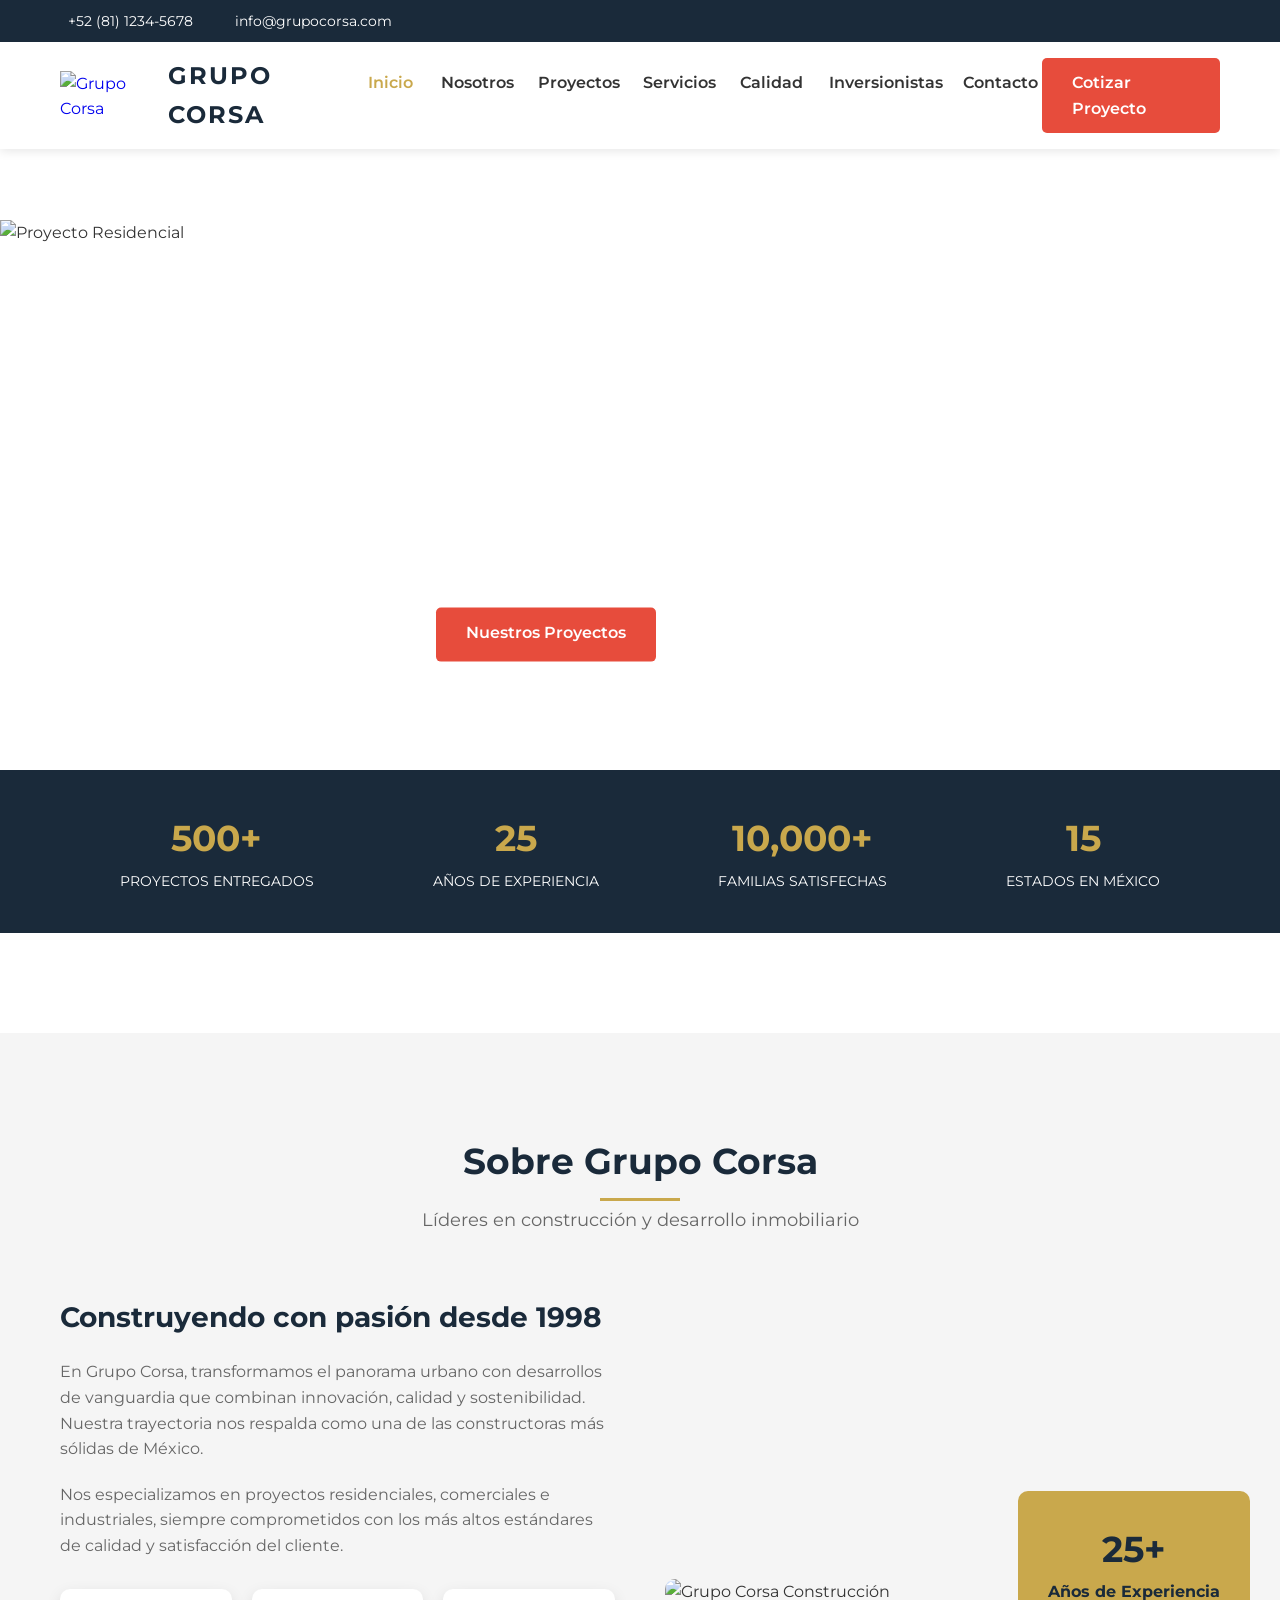
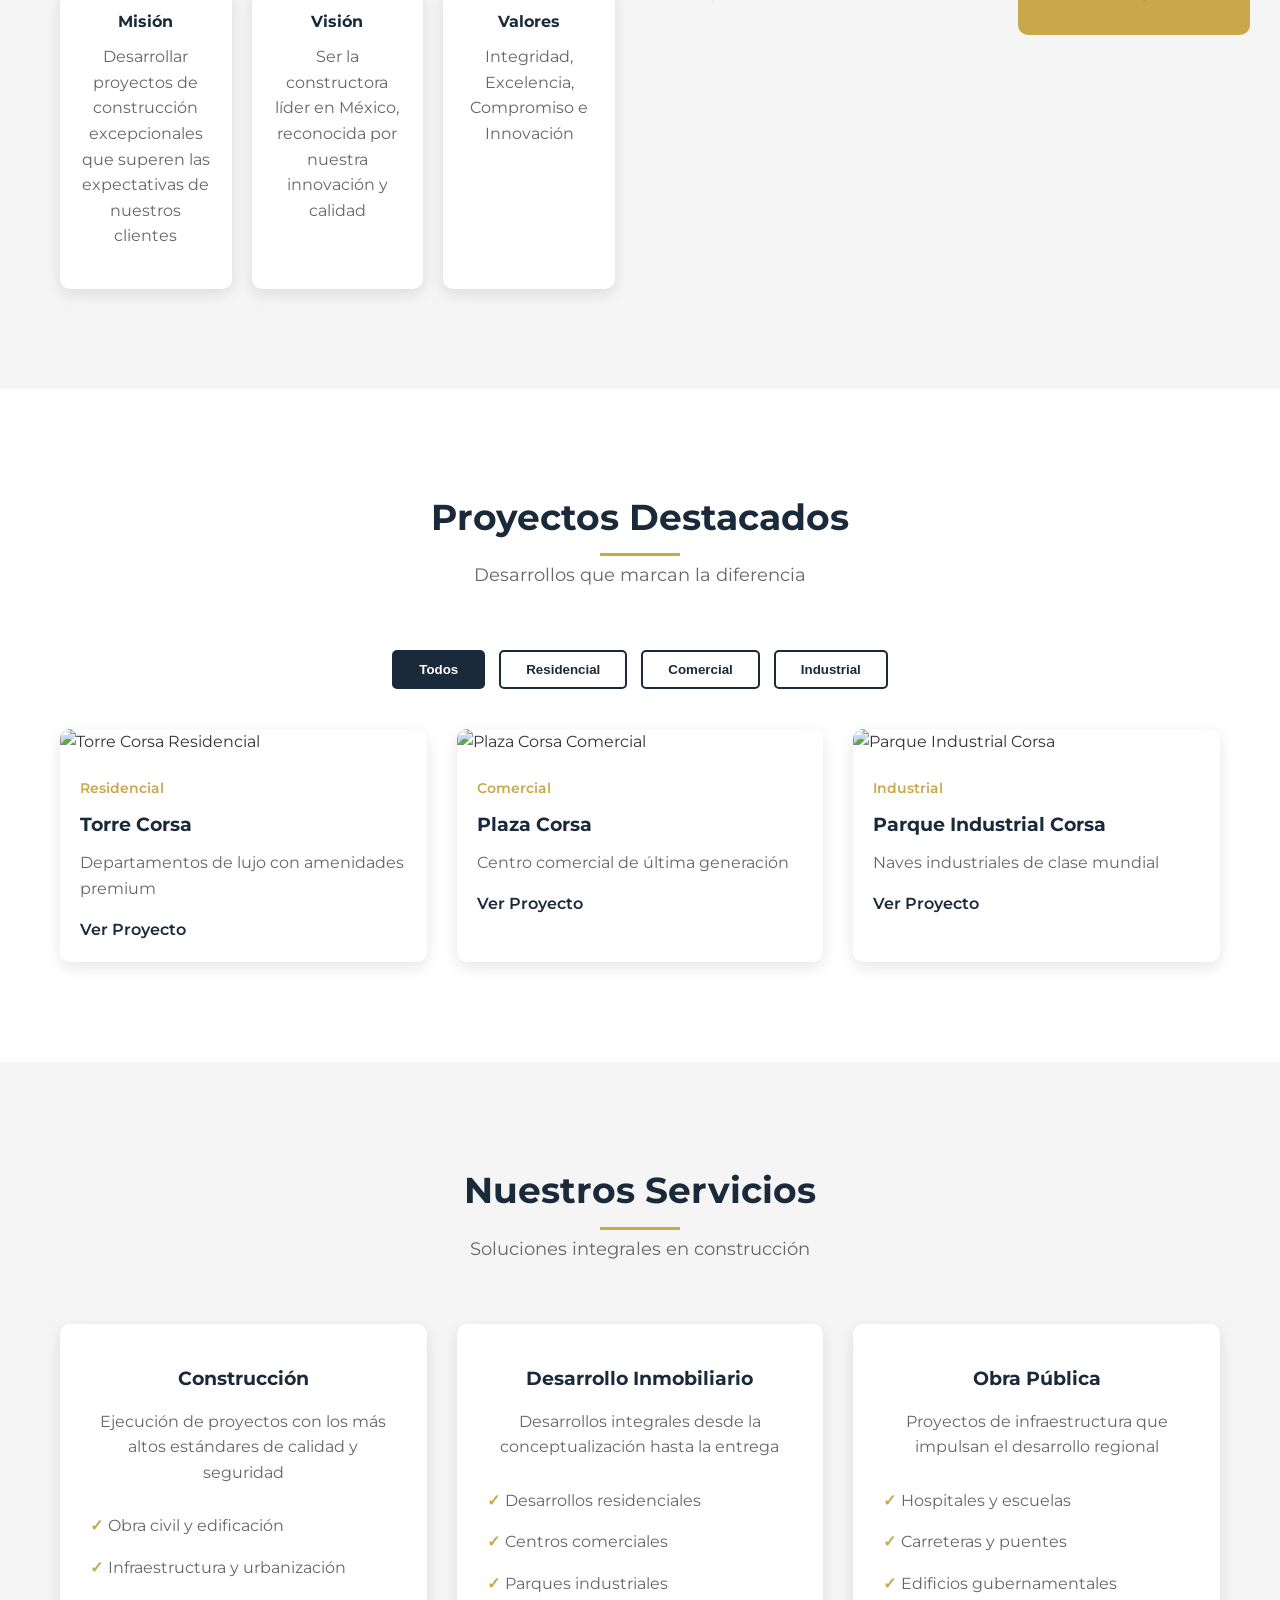
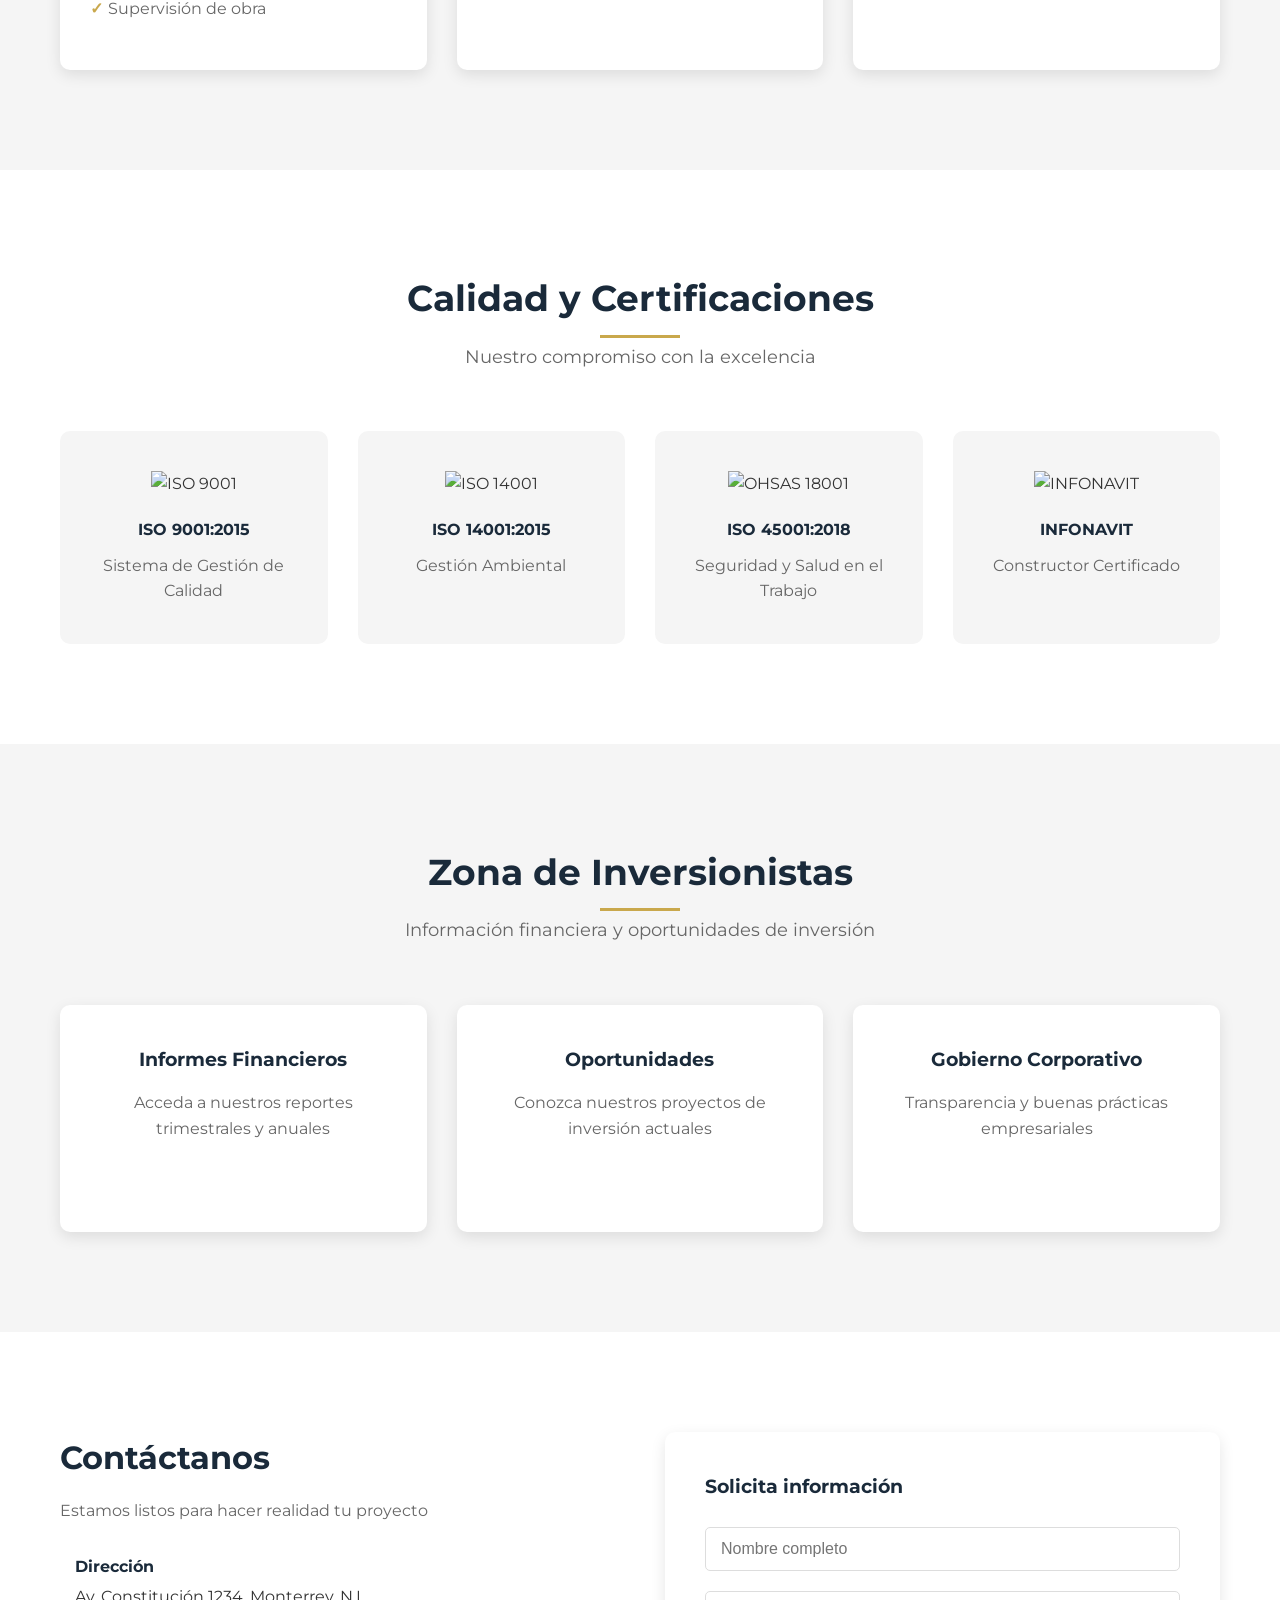
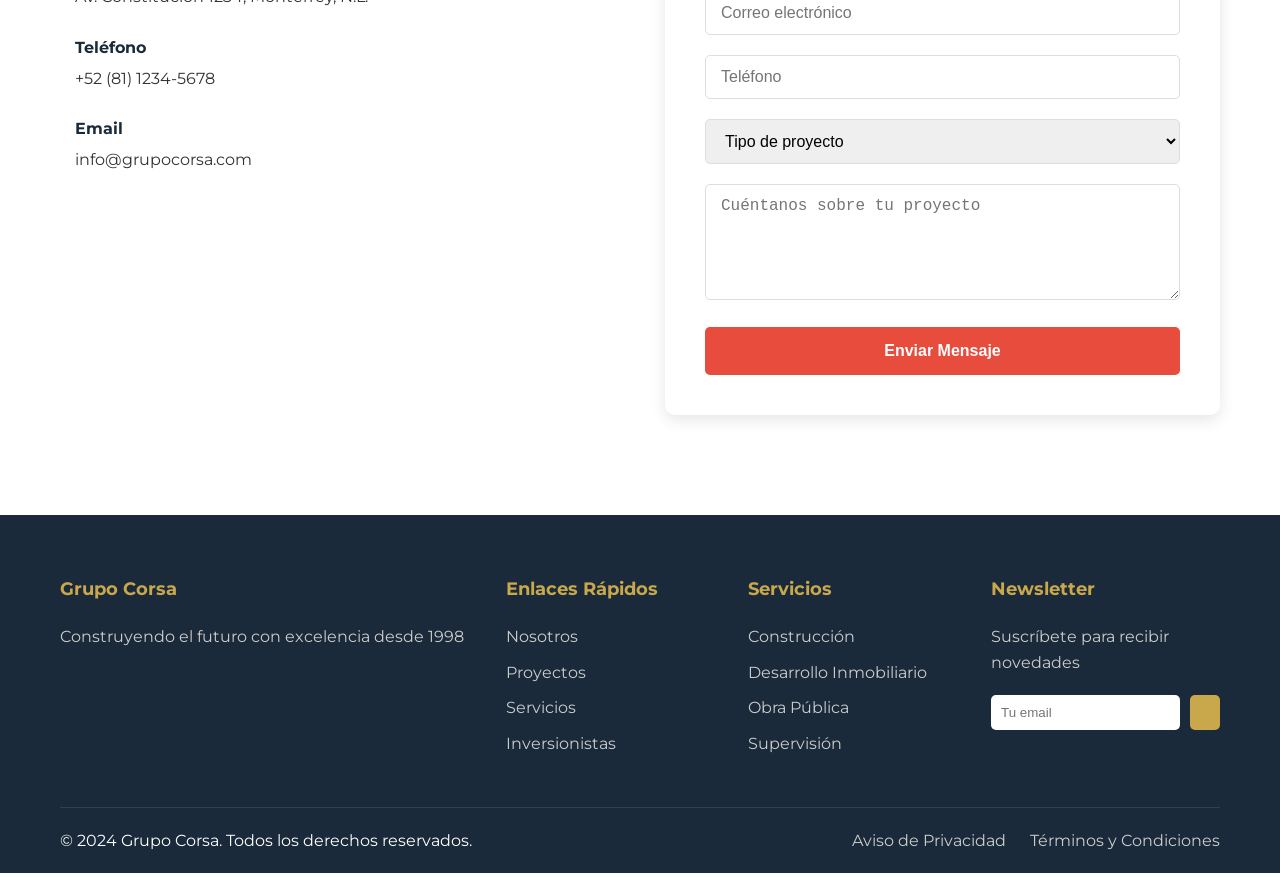
==== commit 1aa1c0e6: "Update index.html" ====
--- a/corsa/index.html
+++ b/corsa/index.html
@@ -30,7 +30,7 @@
         <nav class="navbar">
             <div class="container">
                 <a href="/" class="logo">
-                    <img src="https://scontent.fntr10-2.fna.fbcdn.net/v/t39.30808-6/398244484_724579049693357_1961835021339535432_n.jpg?_nc_cat=101&ccb=1-7&_nc_sid=1d70fc&_nc_eui2=AeFG6S_c-HG2d1hT60JBzQK-rmzPcnz6jSaubM9yfPqNJulI8ew71PbBxBaeR8HAK-gkvozBkaG700wfzEiesinV&_nc_ohc=gZmv04KJMREQ7kNvwHBf2eZ&_nc_oc=AdqCQhMTTFcoiPjxfRX-dvZwhfsM2bJOIXc04438_zVCVYpW3VrelN4eaQvO-MkH3JnSLPP9M3HdwW19KlTqCGMi&_nc_zt=23&_nc_ht=scontent.fntr10-2.fna&_nc_gid=mTeUphg21qSw_8GXbvdojA&_nc_ss=7b2a8&oh=00_Af0yIjYIs7MZsqVYbTZ-TUAsOu_3rUr7lpkoFAmjw_FzaA&oe=69F8695B alt="Grupo Corsa">
+                    <img src="https://scontent.fntr10-2.fna.fbcdn.net/v/t39.30808-6/398244484_724579049693357_1961835021339535432_n.jpg?_nc_cat=101&ccb=1-7&_nc_sid=1d70fc&_nc_eui2=AeFG6S_c-HG2d1hT60JBzQK-rmzPcnz6jSaubM9yfPqNJulI8ew71PbBxBaeR8HAK-gkvozBkaG700wfzEiesinV&_nc_ohc=gZmv04KJMREQ7kNvwHBf2eZ&_nc_oc=AdqCQhMTTFcoiPjxfRX-dvZwhfsM2bJOIXc04438_zVCVYpW3VrelN4eaQvO-MkH3JnSLPP9M3HdwW19KlTqCGMi&_nc_zt=23&_nc_ht=scontent.fntr10-2.fna&_nc_gid=mTeUphg21qSw_8GXbvdojA&_nc_ss=7b2a8&oh=00_Af0yIjYIs7MZsqVYbTZ-TUAsOu_3rUr7lpkoFAmjw_FzaA&oe=69F8695B" alt="Grupo Corsa">
                     <span class="logo-text">GRUPO CORSA</span>
                 </a>
                 <ul class="nav-menu">
